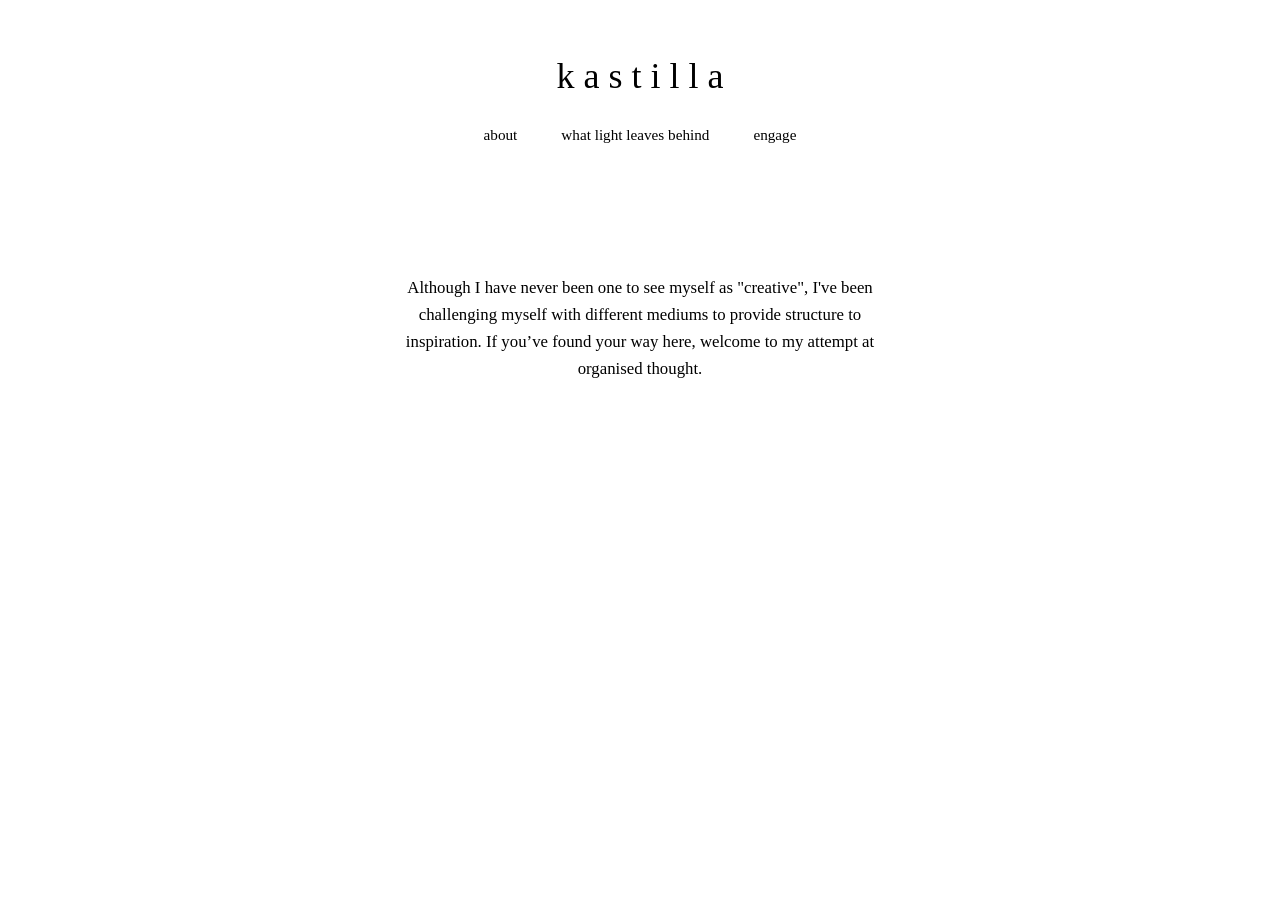
==== index.html @ 72ce7238 "Initial commit" ====
<!DOCTYPE html>
<html lang="en">
<head>
  <meta charset="UTF-8">
  <title>k a s t i l l a</title>
  <link rel="stylesheet" href="css/styles.css">
</head>

<body>

    <nav class="main-nav">
        <div class="nav-title">k a s t i l l a</div>
      
        <div class="nav-links">
          <a href="about.html">about</a>
          <a href="what-light-leaves-behind/index.html">what light leaves behind</a>
          <a href="engage.html">engage</a>
        </div>
      </nav>
<main class="home-content">
  <p>
    Although I have never been one to see myself as "creative", I've been challenging myself with different mediums to provide structure to inspiration. 

    If you’ve found your way here, welcome to my attempt at organised thought.
  </p>
</main>

</main>
</body>
</html>
---- css/styles.css ----
/* Reset */
* {
  margin: 0;
  padding: 0;
  box-sizing: border-box;
}

/* Base */
body {
    font-family: "Hoefler Text", "Times New Roman", Times, serif;
    background: white;
    color: black;
    line-height: 1.6;
  }

/* Navigation */
.main-nav {
    position: sticky;
    top: 0;
    background: white;
    padding: 3rem 0 2rem;
    text-align: center;
  }
  
  .nav-title {
    font-size: 2.25rem;
    margin-bottom: 1rem;
  }
  
  .nav-links a {
    margin: 0 1.25rem;
    text-decoration: none;
    color: black;
    font-size: 0.95rem;
  }

/* Content */
.home-content {
    max-width: 520px;
    margin: 6rem auto;
    text-align: center;
    font-size: 1.05rem;
  }

.coming-soon {
    height: 100vh;
    display: flex;
    align-items: center;
    justify-content: center;
  }
  
  .coming-soon-content {
    text-align: center;
  }
  
  .coming-soon-content h1 {
    font-size: 2.5rem;
    margin-bottom: 1rem;
  }
  
  .coming-soon-content p {
    font-size: 1rem;
    margin-bottom: 0.5rem;
  }
  
  .coming-soon-content .subtle {
    font-size: 0.85rem;
    opacity: 0.6;
  }
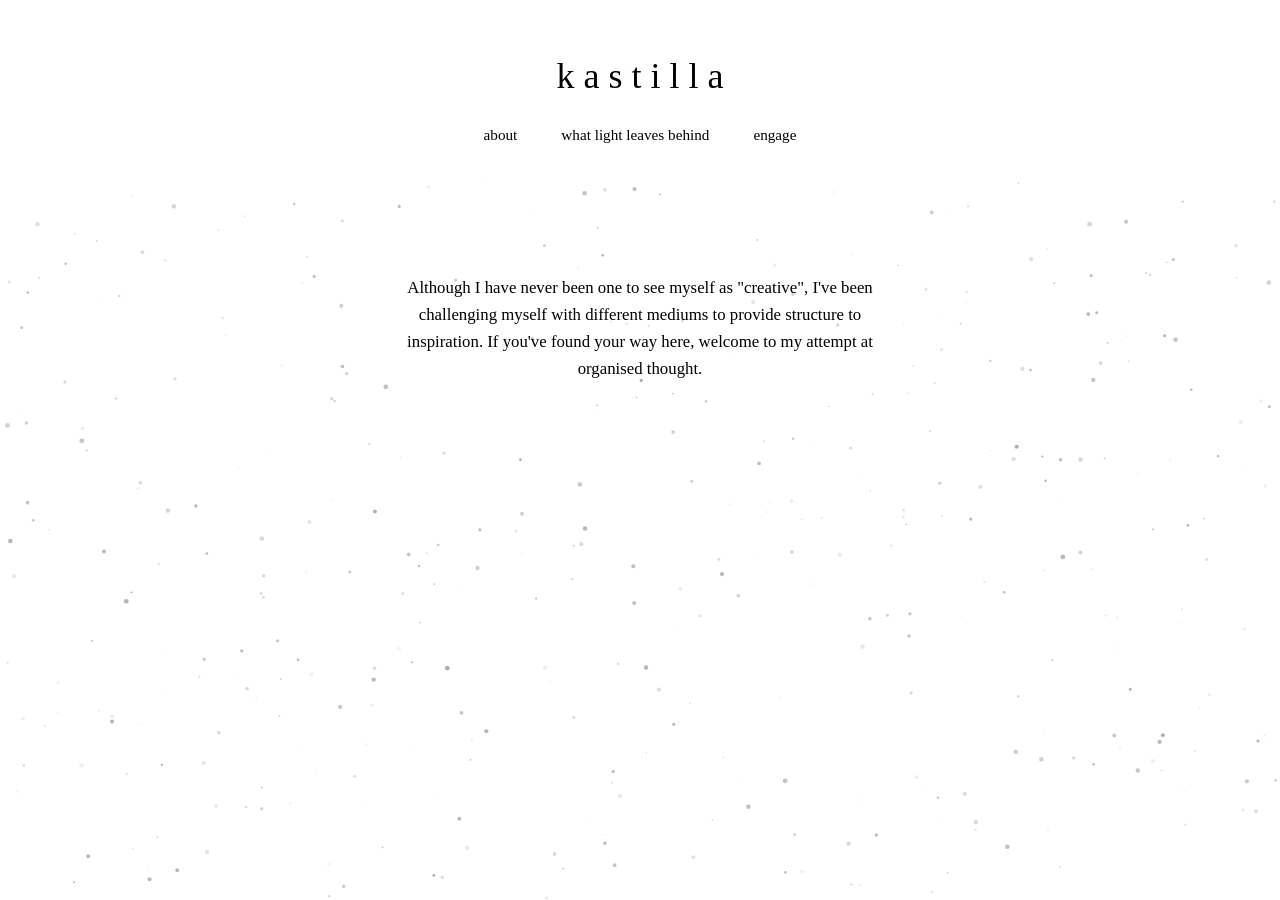
==== commit 27862f41: "made home adjustments" ====
--- a/index.html
+++ b/index.html
@@ -8,23 +8,29 @@
 
 <body>
 
-    <nav class="main-nav">
-        <div class="nav-title">k a s t i l l a</div>
-      
-        <div class="nav-links">
-          <a href="about.html">about</a>
-          <a href="what-light-leaves-behind/index.html">what light leaves behind</a>
-          <a href="engage.html">engage</a>
-        </div>
-      </nav>
+<canvas id="particles"></canvas>
+
+<nav class="main-nav">
+  <div class="nav-title">k a s t i l l a</div>
+
+  <div class="nav-links">
+    <a href="about.html">about</a>
+    <a href="what-light-leaves-behind/index.html">what light leaves behind</a>
+    <a href="engage.html">engage</a>
+  </div>
+</nav>
+
 <main class="home-content">
-  <p>
-    Although I have never been one to see myself as "creative", I've been challenging myself with different mediums to provide structure to inspiration. 
 
-    If you’ve found your way here, welcome to my attempt at organised thought.
-  </p>
+<p>
+Although I have never been one to see myself as "creative", I've been challenging myself with different mediums to provide structure to inspiration.
+
+If you've found your way here, welcome to my attempt at organised thought.
+</p>
+
 </main>
 
-</main>
+<script src="js/particles.js"></script>
+
 </body>
 </html>
--- a/css/styles.css
+++ b/css/styles.css
@@ -68,4 +68,61 @@
     opacity: 0.6;
   }
 
-  +  /* ---------- Interactive Background ---------- */
+
+  #particles{
+    position:fixed;
+    inset:0;
+    width:100%;
+    height:100%;
+    z-index:0;
+    pointer-events:none;
+}
+
+body{
+  overflow-x:hidden;
+}
+
+.main-nav{
+  position:relative;
+  z-index:5;
+}
+
+.home-content{
+  position:relative;
+  z-index:5;
+}
+
+.home-content p{
+  background:none;
+  padding:0;
+}
+
+/* Mobile adjustments */
+@media (max-width: 700px) {
+
+  .main-nav {
+    padding: 2rem 1rem 1.5rem;
+  }
+
+  .nav-title {
+    font-size: 1.8rem;
+  }
+
+  .nav-links {
+    display: flex;
+    flex-direction: column;
+    gap: .75rem;
+  }
+
+  .nav-links a {
+    margin: 0;
+  }
+
+  .home-content {
+    max-width: 90%;
+    margin: 3rem auto;
+    font-size: 1rem;
+  }
+
+}
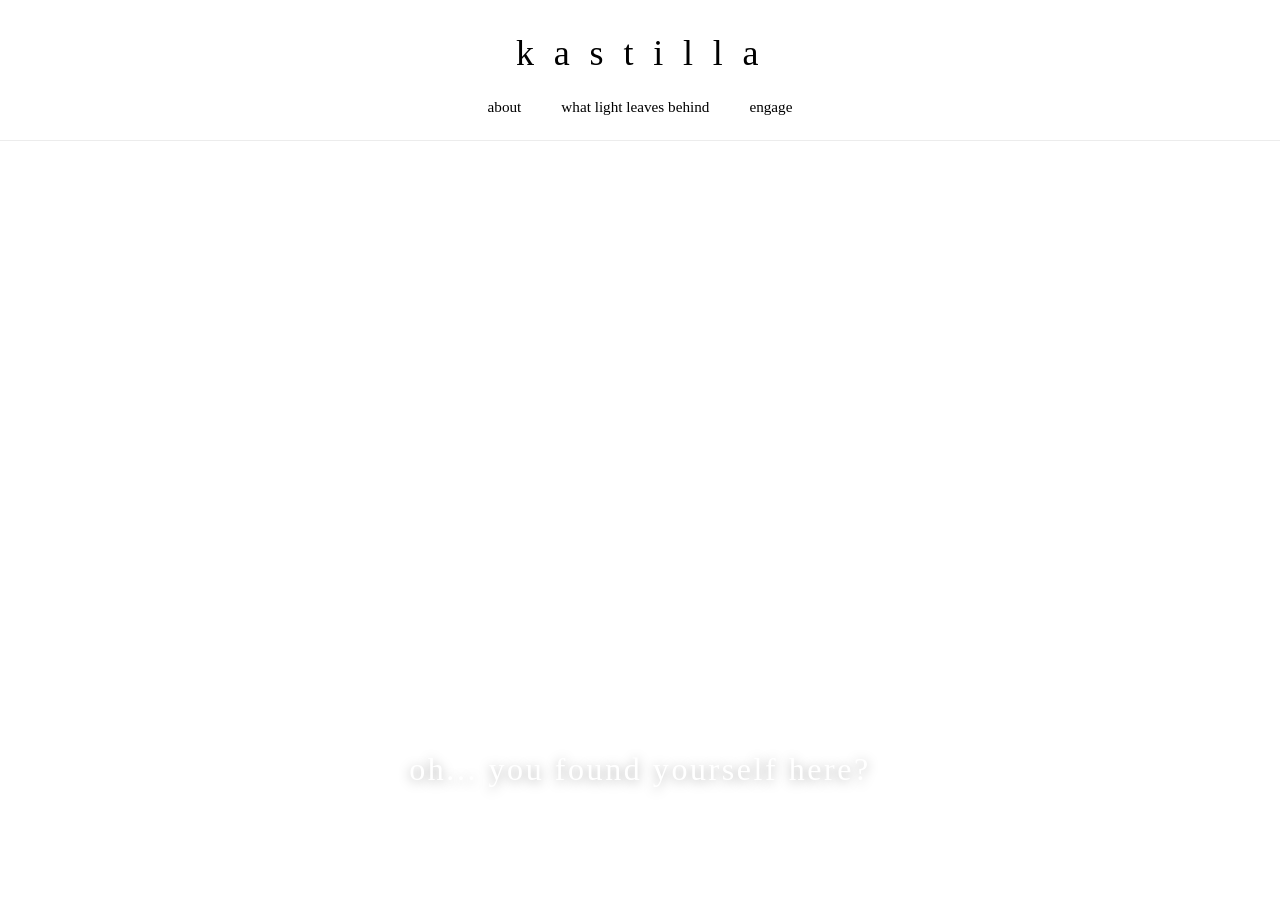
==== commit 41169564: "homepage changes" ====
--- a/index.html
+++ b/index.html
@@ -1,36 +1,76 @@
 <!DOCTYPE html>
 <html lang="en">
+
 <head>
-  <meta charset="UTF-8">
-  <title>k a s t i l l a</title>
-  <link rel="stylesheet" href="css/styles.css">
+
+    <meta charset="UTF-8">
+    <meta name="viewport" content="width=device-width, initial-scale=1.0">
+
+    <title>k a s t i l l a</title>
+
+    <link rel="stylesheet" href="css/styles.css">
+    <link rel="stylesheet" href="css/homepage.css">
+
 </head>
 
 <body>
 
-<canvas id="particles"></canvas>
+<nav class="main-nav">
 
-<nav class="main-nav">
-  <div class="nav-title">k a s t i l l a</div>
+    <div class="nav-top">
 
-  <div class="nav-links">
-    <a href="about.html">about</a>
-    <a href="what-light-leaves-behind/index.html">what light leaves behind</a>
-    <a href="engage.html">engage</a>
-  </div>
+        <div class="nav-title">
+            k a s t i l l a
+        </div>
+
+        <button class="hamburger" aria-label="Toggle navigation">
+
+            <span></span>
+            <span></span>
+            <span></span>
+
+        </button>
+
+    </div>
+
+    <div class="nav-links">
+
+        <a href="about.html">about</a>
+
+        <a href="what-light-leaves-behind/index.html">
+            what light leaves behind
+        </a>
+        
+        <a href="engage.html">engage</a>
+
+    </div>
+
 </nav>
 
-<main class="home-content">
+<section class="hero">
 
-<p>
-Although I have never been one to see myself as "creative", I've been challenging myself with different mediums to provide structure to inspiration.
+    <video
+        autoplay
+        muted
+        loop
+        playsinline
+        id="hero-video">
 
-If you've found your way here, welcome to my attempt at organised thought.
-</p>
+        <source
+            src="videos/kastilla_home.mp4"
+            type="video/mp4">
 
-</main>
+    </video>
 
-<script src="js/particles.js"></script>
+    <div class="hero-content">
+
+        <h2>oh... you found yourself here? </h2>
+
+    </div>
+
+</section>
+
+<script src="js/navigation.js"></script>
 
 </body>
 </html>
--- a/css/styles.css
+++ b/css/styles.css
@@ -1,128 +1,188 @@
-/* Reset */
-* {
-  margin: 0;
-  padding: 0;
-  box-sizing: border-box;
-}
+/* ==========================
+   Reset
+========================== */
 
-/* Base */
-body {
-    font-family: "Hoefler Text", "Times New Roman", Times, serif;
-    background: white;
-    color: black;
-    line-height: 1.6;
-  }
-
-/* Navigation */
-.main-nav {
-    position: sticky;
-    top: 0;
-    background: white;
-    padding: 3rem 0 2rem;
-    text-align: center;
-  }
-  
-  .nav-title {
-    font-size: 2.25rem;
-    margin-bottom: 1rem;
-  }
-  
-  .nav-links a {
-    margin: 0 1.25rem;
-    text-decoration: none;
-    color: black;
-    font-size: 0.95rem;
-  }
-
-/* Content */
-.home-content {
-    max-width: 520px;
-    margin: 6rem auto;
-    text-align: center;
-    font-size: 1.05rem;
-  }
-
-.coming-soon {
-    height: 100vh;
-    display: flex;
-    align-items: center;
-    justify-content: center;
-  }
-  
-  .coming-soon-content {
-    text-align: center;
-  }
-  
-  .coming-soon-content h1 {
-    font-size: 2.5rem;
-    margin-bottom: 1rem;
-  }
-  
-  .coming-soon-content p {
-    font-size: 1rem;
-    margin-bottom: 0.5rem;
-  }
-  
-  .coming-soon-content .subtle {
-    font-size: 0.85rem;
-    opacity: 0.6;
-  }
-
-  /* ---------- Interactive Background ---------- */
-
-  #particles{
-    position:fixed;
-    inset:0;
-    width:100%;
-    height:100%;
-    z-index:0;
-    pointer-events:none;
+*{
+  margin:0;
+  padding:0;
+  box-sizing:border-box;
 }
 
 body{
-  overflow-x:hidden;
+
+  font-family:"Hoefler Text","Times New Roman",serif;
+  color:#000;
+  background:#fff;
+
 }
 
+/* ==========================
+ Navigation
+========================== */
+
 .main-nav{
-  position:relative;
-  z-index:5;
+
+  background:#fff;
+
+  border-bottom:1px solid #ececec;
+
+  padding:2rem 2rem 1.5rem;
+
 }
 
-.home-content{
+.nav-top{
+
+  display:flex;
+
+  justify-content:center;
+
+  align-items:center;
+
   position:relative;
-  z-index:5;
+
 }
 
-.home-content p{
-  background:none;
-  padding:0;
+.nav-title{
+
+  font-size:2.25rem;
+
+  letter-spacing:.15em;
+
 }
 
-/* Mobile adjustments */
-@media (max-width: 700px) {
+.nav-links{
 
-  .main-nav {
-    padding: 2rem 1rem 1.5rem;
+  display:flex;
+
+  justify-content:center;
+
+  gap:2.5rem;
+
+  margin-top:1.5rem;
+
+}
+
+.nav-links a{
+
+  color:black;
+
+  text-decoration:none;
+
+  font-size:.95rem;
+
+  transition:.3s;
+
+}
+
+.nav-links a:hover{
+
+  opacity:.55;
+
+}
+
+/* ==========================
+ Hamburger
+========================== */
+
+.hamburger{
+
+  position:absolute;
+
+  right:0;
+
+  width:40px;
+
+  height:40px;
+
+  border:none;
+
+  background:none;
+
+  cursor:pointer;
+
+  display:none;
+
+}
+
+.hamburger span{
+
+  display:block;
+
+  width:24px;
+
+  height:1.5px;
+
+  margin:6px auto;
+
+  background:black;
+
+  transition:.3s;
+
+}
+
+.hamburger.active span:nth-child(1){
+
+  transform:
+      translateY(7.5px)
+      rotate(45deg);
+
+}
+
+.hamburger.active span:nth-child(2){
+
+  opacity:0;
+
+}
+
+.hamburger.active span:nth-child(3){
+
+  transform:
+      translateY(-7.5px)
+      rotate(-45deg);
+
+}
+
+/* ==========================
+ Mobile
+========================== */
+
+@media (max-width:768px){
+
+  .hamburger{
+
+      display:block;
+
   }
 
-  .nav-title {
-    font-size: 1.8rem;
+  .nav-links{
+
+      flex-direction:column;
+
+      gap:1.25rem;
+
+      overflow:hidden;
+
+      max-height:0;
+
+      opacity:0;
+
+      margin-top:0;
+
+      transition:
+          max-height .35s ease,
+          opacity .35s ease,
+          margin-top .35s ease;
+
   }
 
-  .nav-links {
-    display: flex;
-    flex-direction: column;
-    gap: .75rem;
-  }
+  .nav-links.open{
 
-  .nav-links a {
-    margin: 0;
-  }
+      max-height:300px;
 
-  .home-content {
-    max-width: 90%;
-    margin: 3rem auto;
-    font-size: 1rem;
+      opacity:1;
+
+      margin-top:2rem;
+
   }
 
 }
--- a/css/homepage.css
+++ b/css/homepage.css
@@ -0,0 +1,84 @@
+html,
+body{
+
+    height:100%;
+
+}
+
+.hero{
+
+    position:relative;
+
+    width:100%;
+
+    height:calc(100vh - 145px);
+
+    overflow:hidden;
+
+}
+
+#hero-video{
+
+    width:100%;
+
+    height:100%;
+
+    object-fit:cover;
+
+    display:block;
+
+}
+
+.hero-content{
+
+    position:absolute;
+
+    inset:0;
+
+    display:flex;
+
+    justify-content:center;
+
+    align-items:flex-end;
+
+    padding-bottom:12vh;
+
+    pointer-events:none;
+
+}
+
+.hero-content h2{
+
+    color:white;
+
+    font-family:"Hoefler Text","Times New Roman",serif;
+
+    font-weight:normal;
+
+    font-size:2rem;
+
+    letter-spacing:.08em;
+
+    text-align:center;
+
+    text-shadow:0 2px 12px rgba(0,0,0,.35);
+
+    padding:0 2rem;
+
+}
+
+@media (max-width:768px){
+
+    .hero{
+
+        height:calc(100vh - 130px);
+
+    }
+
+    .hero-content h2{
+
+        font-size:1.5rem;
+
+    }
+
+}
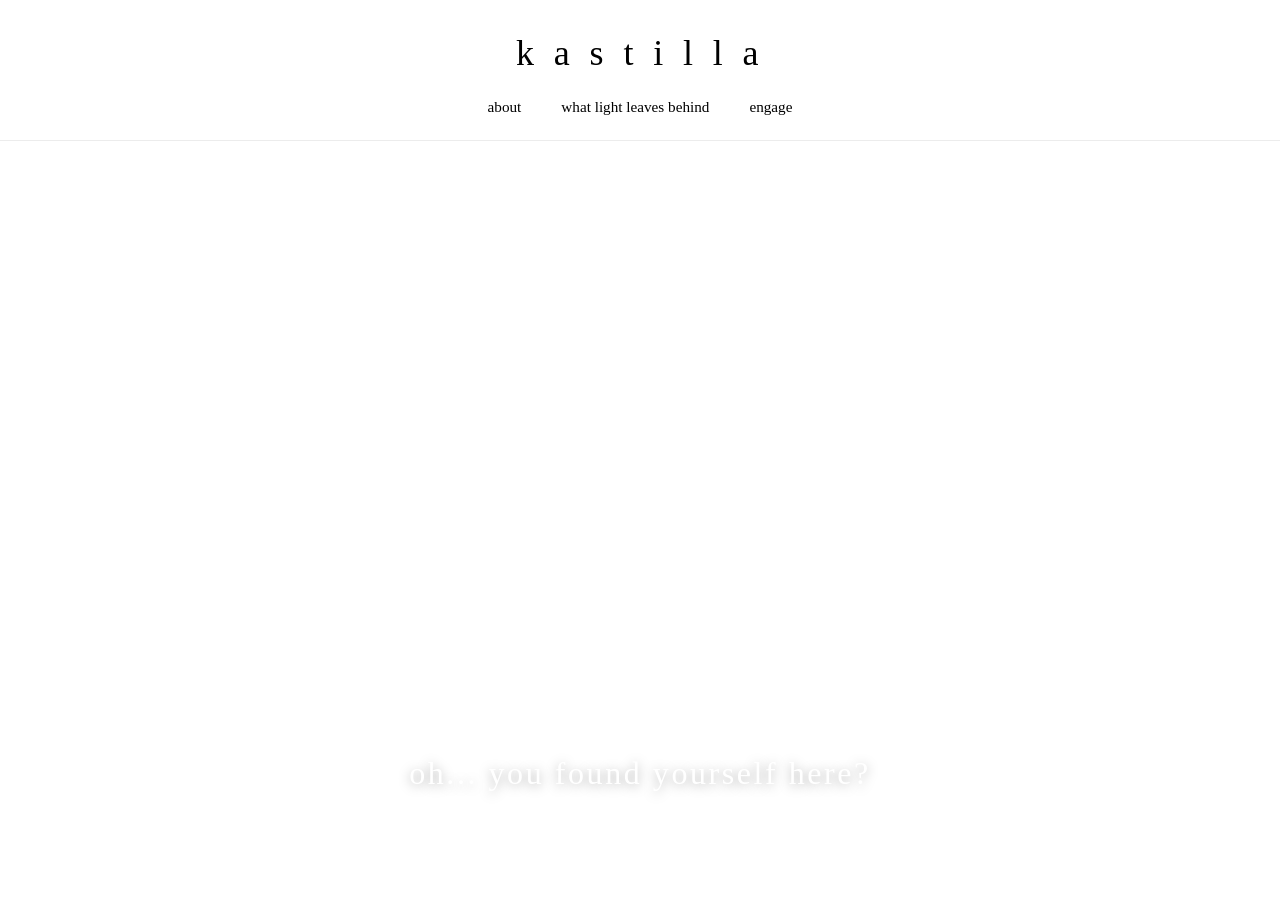
==== commit 436ee072: "about" ====
--- a/index.html
+++ b/index.html
@@ -19,9 +19,9 @@
 
     <div class="nav-top">
 
-        <div class="nav-title">
-            k a s t i l l a
-        </div>
+      <a href="index.html" class="nav-title">
+        k a s t i l l a
+      </a>
 
         <button class="hamburger" aria-label="Toggle navigation">
 
@@ -40,7 +40,7 @@
         <a href="what-light-leaves-behind/index.html">
             what light leaves behind
         </a>
-        
+
         <a href="engage.html">engage</a>
 
     </div>
--- a/css/styles.css
+++ b/css/styles.css
@@ -14,7 +14,10 @@
   color:#000;
   background:#fff;
 
-}
+  padding-top:145px;
+
+}
+
 
 /* ==========================
  Navigation
@@ -28,7 +31,18 @@
 
   padding:2rem 2rem 1.5rem;
 
-}
+  position:fixed;
+
+  top:0;
+
+  left:0;
+
+  width:100%;
+
+  z-index:1000;
+
+}
+
 
 .nav-top{
 
@@ -42,13 +56,21 @@
 
 }
 
+
 .nav-title{
 
   font-size:2.25rem;
 
   letter-spacing:.15em;
 
-}
+  text-decoration:none;
+
+  color:black;
+
+  display:inline-block;
+
+}
+
 
 .nav-links{
 
@@ -62,6 +84,7 @@
 
 }
 
+
 .nav-links a{
 
   color:black;
@@ -74,12 +97,14 @@
 
 }
 
+
 .nav-links a:hover{
 
   opacity:.55;
 
 }
 
+
 /* ==========================
  Hamburger
 ========================== */
@@ -104,6 +129,7 @@
 
 }
 
+
 .hamburger span{
 
   display:block;
@@ -119,6 +145,7 @@
   transition:.3s;
 
 }
+
 
 .hamburger.active span:nth-child(1){
 
@@ -128,11 +155,13 @@
 
 }
 
+
 .hamburger.active span:nth-child(2){
 
   opacity:0;
 
 }
+
 
 .hamburger.active span:nth-child(3){
 
@@ -142,8 +171,9 @@
 
 }
 
-/* ==========================
- Mobile
+
+/* ==========================
+ Mobile Navigation
 ========================== */
 
 @media (max-width:768px){
@@ -153,6 +183,7 @@
       display:block;
 
   }
+
 
   .nav-links{
 
@@ -175,6 +206,7 @@
 
   }
 
+
   .nav-links.open{
 
       max-height:300px;
@@ -185,4 +217,145 @@
 
   }
 
+}
+
+
+/* ==========================
+ About Page
+========================== */
+
+.about-page{
+
+  position:relative;
+
+  height:calc(100vh - 145px);
+
+  overflow:hidden;
+
+}
+
+
+.about-grid{
+
+  position:relative;
+
+  z-index:2;
+
+  display:grid;
+
+  grid-template-columns:1fr 1fr;
+
+  gap:5rem;
+
+  max-width:1200px;
+
+  height:100%;
+
+  margin:auto;
+
+  padding:2rem 4rem;
+
+  align-items:center;
+
+}
+
+
+.about-text{
+
+  max-width:520px;
+
+}
+
+
+.about-text h1{
+
+  font-size:2rem;
+
+  margin-bottom:1.5rem;
+
+}
+
+
+.about-text p{
+
+  line-height:1.8;
+
+}
+
+
+.about-image{
+
+  display:flex;
+
+  justify-content:center;
+
+}
+
+
+.about-image img{
+
+  width:100%;
+
+  max-height:75vh;
+
+  object-fit:contain;
+
+  display:block;
+
+}
+
+
+/* ==========================
+ Particle Background
+========================== */
+
+.about-page #particles{
+
+  position:absolute;
+
+  inset:0;
+
+  width:100%;
+
+  height:100%;
+
+  z-index:0;
+
+}
+
+
+/* ==========================
+ Mobile About
+========================== */
+
+@media (max-width:768px){
+
+  .about-page{
+
+      height:auto;
+
+      min-height:calc(100vh - 145px);
+
+      overflow:visible;
+
+  }
+
+
+  .about-grid{
+
+      grid-template-columns:1fr;
+
+      padding:3rem 2rem;
+
+      gap:3rem;
+
+  }
+
+
+  .about-image img{
+
+      max-height:none;
+
+  }
+
 }
